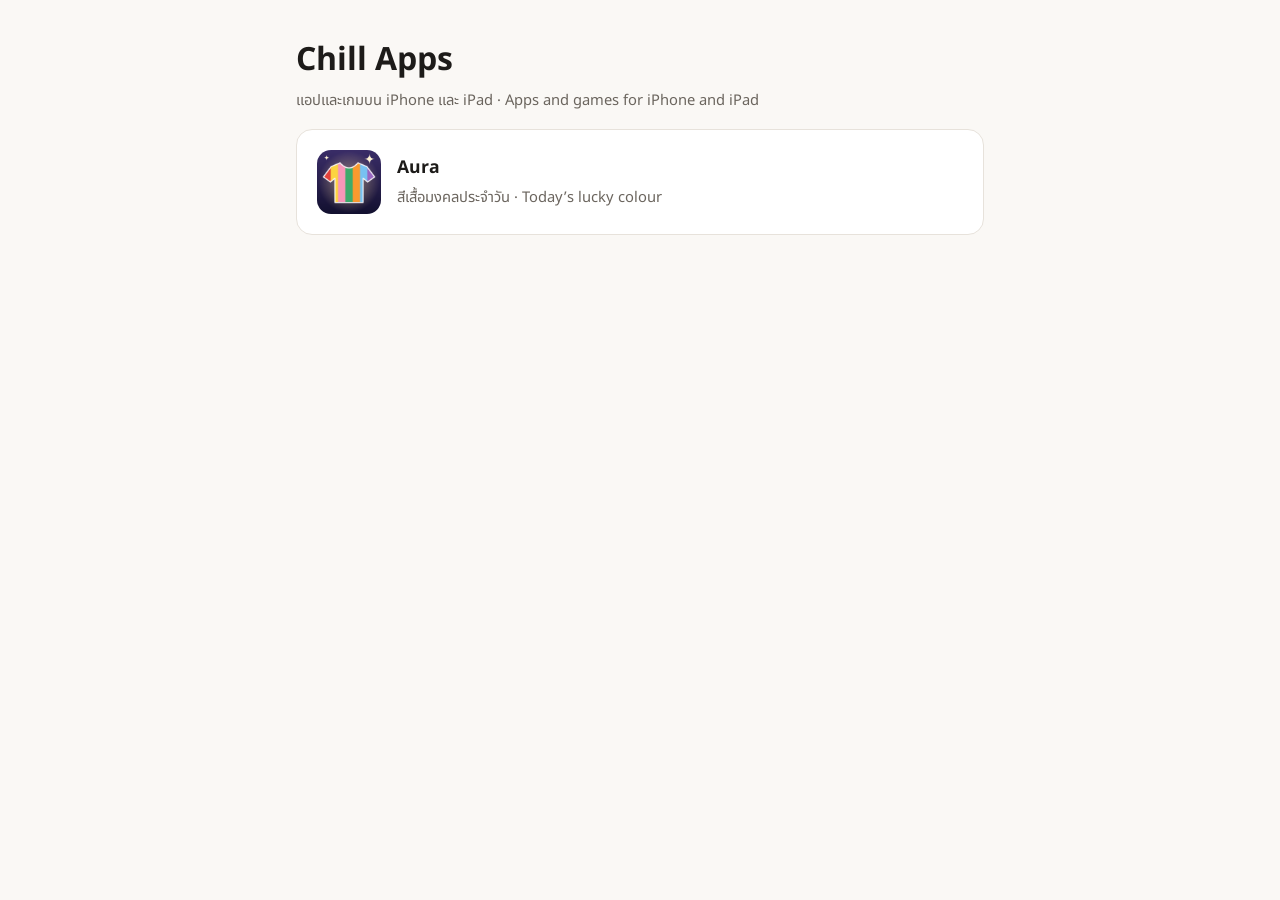
==== index.html @ 30bebe3f "Developer site: Aura support page, privacy policy, app-ads.txt placeholder Co-Authored-By: Claude Op" ====
<!doctype html>
<html lang="th">
<head>
<meta charset="utf-8">
<meta name="viewport" content="width=device-width, initial-scale=1">
<title>Chill Apps</title>
<link rel="preconnect" href="https://fonts.googleapis.com">
<link href="https://fonts.googleapis.com/css2?family=Noto+Sans+Thai:wght@400;600;700&display=swap" rel="stylesheet">
<link rel="stylesheet" href="style.css">
</head>
<body>
<main>
  <h1>Chill Apps</h1>
  <p class="muted">แอปและเกมบน iPhone และ iPad · Apps and games for iPhone and iPad</p>

  <a class="card app" href="aura/">
    <img src="aura/icon.png" alt="">
    <span>
      <strong>Aura</strong>
      <span class="muted">สีเสื้อมงคลประจำวัน · Today’s lucky colour</span>
    </span>
  </a>
</main>
</body>
</html>
---- style.css ----
:root {
  --bg: #faf8f5;
  --surface: #ffffff;
  --text: #1d1b19;
  --muted: #6b655e;
  --line: #e7e2db;
  --accent: #7a4fb3;
  color-scheme: light dark;
}
@media (prefers-color-scheme: dark) {
  :root {
    --bg: #141316;
    --surface: #1e1d21;
    --text: #efedf2;
    --muted: #a39fa8;
    --line: #322f36;
    --accent: #b99be6;
  }
}
* { box-sizing: border-box; }
body {
  margin: 0;
  background: var(--bg);
  color: var(--text);
  font: 17px/1.7 "Noto Sans Thai", -apple-system, BlinkMacSystemFont, "Segoe UI", sans-serif;
}
main { max-width: 720px; margin: 0 auto; padding: 40px 16px 64px; }
a { color: var(--accent); }
h1 { font-size: 2rem; line-height: 1.25; margin: 0 0 8px; }
h2 { font-size: 1.2rem; margin: 2em 0 0.4em; }
p, li { margin: 0.4em 0; }
.muted { color: var(--muted); font-size: 0.92rem; }
.lang { display: flex; gap: 8px; margin: 16px 0 24px; }
.lang a {
  padding: 4px 14px; border: 1px solid var(--line); border-radius: 999px;
  text-decoration: none; color: var(--text); font-size: 0.92rem;
}
.card {
  background: var(--surface); border: 1px solid var(--line); border-radius: 16px;
  padding: 20px; margin: 16px 0;
}
.app { display: flex; gap: 16px; align-items: center; text-decoration: none; color: inherit; }
.app img { width: 64px; height: 64px; border-radius: 14px; flex: none; }
.app strong { display: block; font-size: 1.1rem; }
hr { border: none; border-top: 1px solid var(--line); margin: 48px 0; }
footer { margin-top: 48px; }
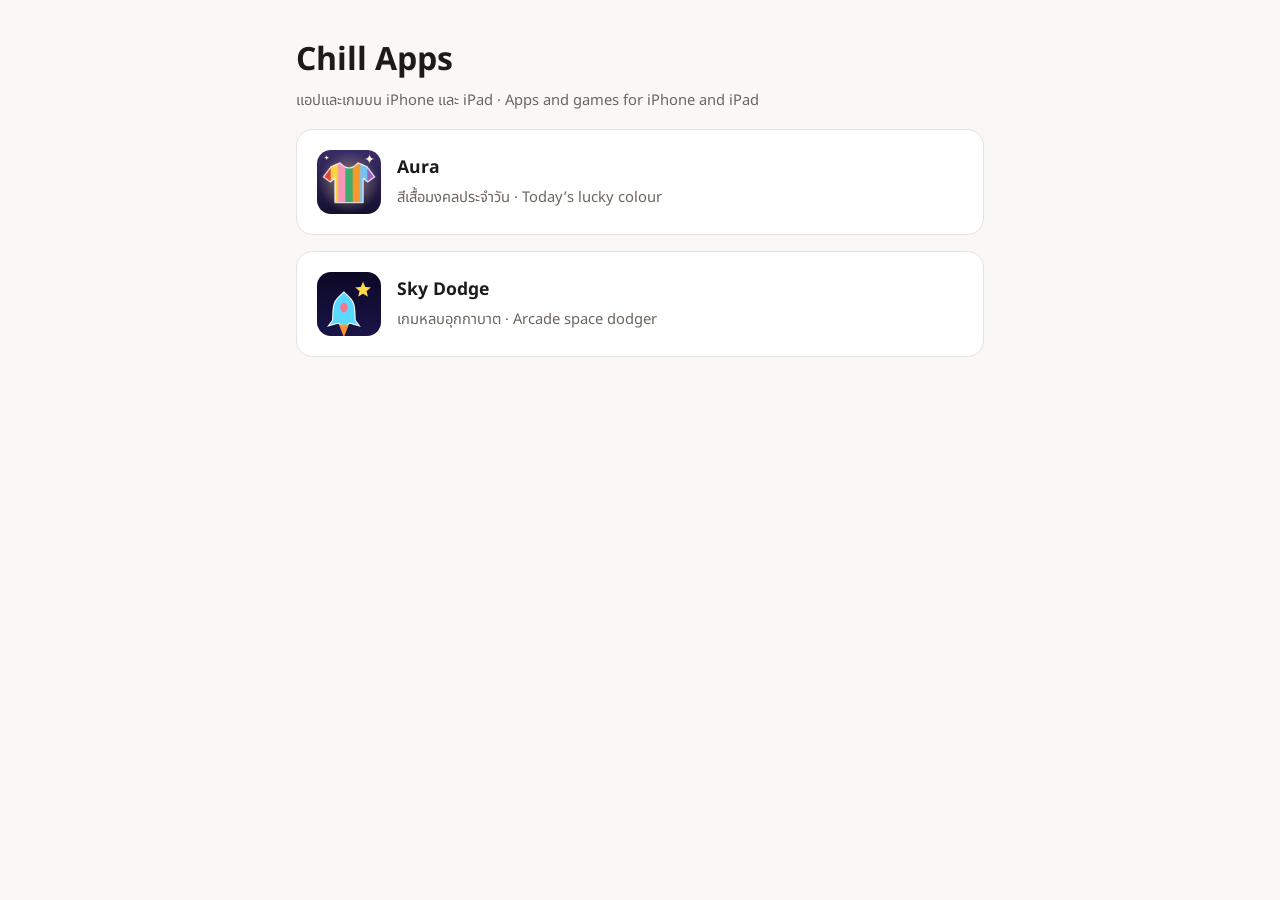
==== commit 1f05de04: "Add Sky Dodge support and privacy pages; real app-ads.txt line Co-Authored-By: Claude Opus 5.5 <nore" ====
--- a/index.html
+++ b/index.html
@@ -20,6 +20,14 @@
       <span class="muted">สีเสื้อมงคลประจำวัน · Today’s lucky colour</span>
     </span>
   </a>
+
+  <a class="card app" href="skydodge/">
+    <img src="skydodge/icon.png" alt="">
+    <span>
+      <strong>Sky Dodge</strong>
+      <span class="muted">เกมหลบอุกกาบาต · Arcade space dodger</span>
+    </span>
+  </a>
 </main>
 </body>
 </html>
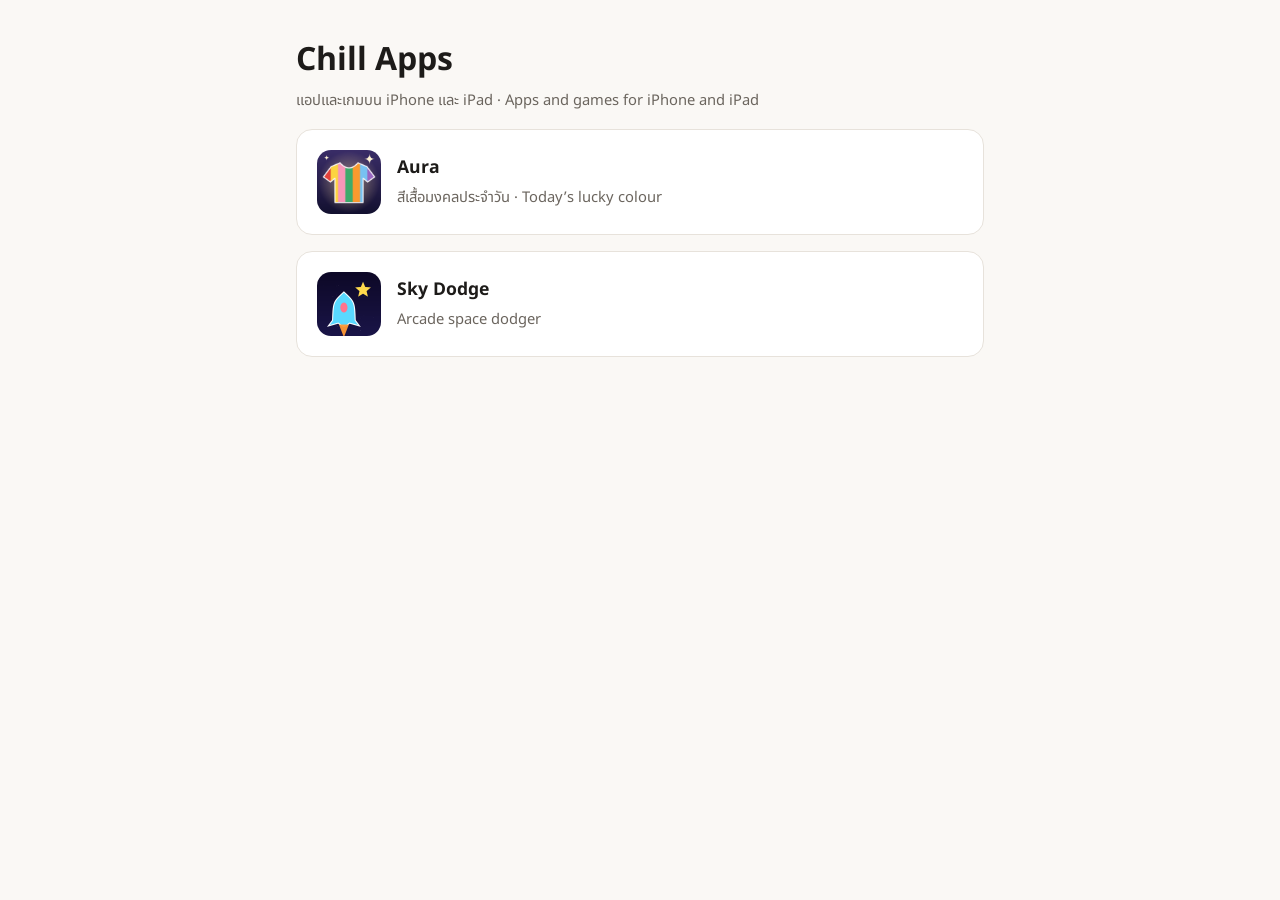
==== commit 5266216a: "Sky Dodge pages: English only; drop contact from the privacy policy Co-Authored-By: Claude Opus 5.5 " ====
--- a/index.html
+++ b/index.html
@@ -25,7 +25,7 @@
     <img src="skydodge/icon.png" alt="">
     <span>
       <strong>Sky Dodge</strong>
-      <span class="muted">เกมหลบอุกกาบาต · Arcade space dodger</span>
+      <span class="muted">Arcade space dodger</span>
     </span>
   </a>
 </main>
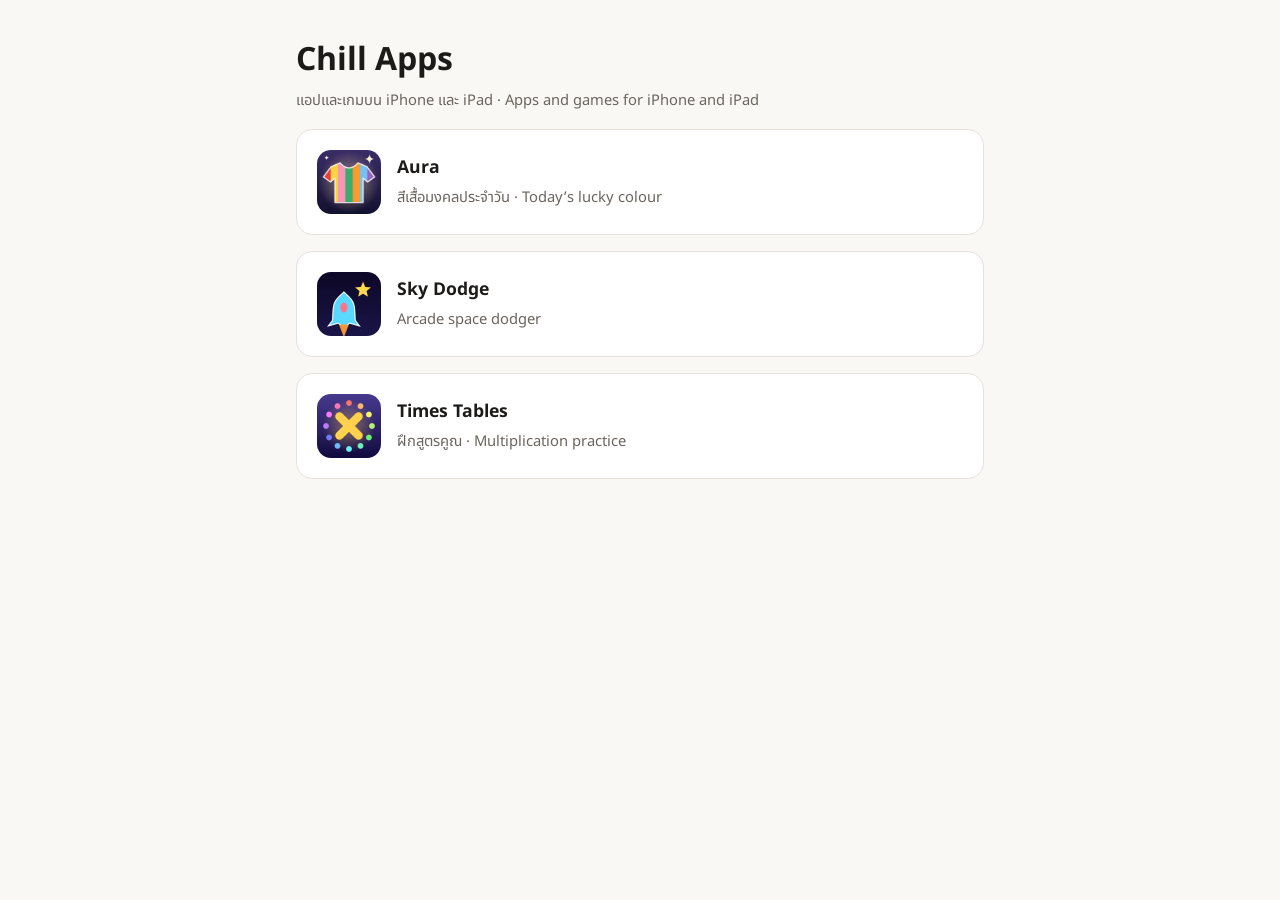
==== commit 03fbe184: "Times Tables support and privacy pages Co-Authored-By: Claude Opus 5.5 <noreply@anthropic.com> Claud" ====
--- a/index.html
+++ b/index.html
@@ -28,6 +28,14 @@
       <span class="muted">Arcade space dodger</span>
     </span>
   </a>
+
+  <a class="card app" href="times/">
+    <img src="times/icon.png" alt="">
+    <span>
+      <strong>Times Tables</strong>
+      <span class="muted">ฝึกสูตรคูณ · Multiplication practice</span>
+    </span>
+  </a>
 </main>
 </body>
 </html>
--- a/style.css
+++ b/style.css
@@ -44,3 +44,7 @@
 .app strong { display: block; font-size: 1.1rem; }
 hr { border: none; border-top: 1px solid var(--line); margin: 48px 0; }
 footer { margin-top: 48px; }
+.store {
+  display: inline-block; padding: 10px 20px; border-radius: 12px;
+  background: var(--text); color: var(--bg); text-decoration: none; font-weight: 600;
+}
